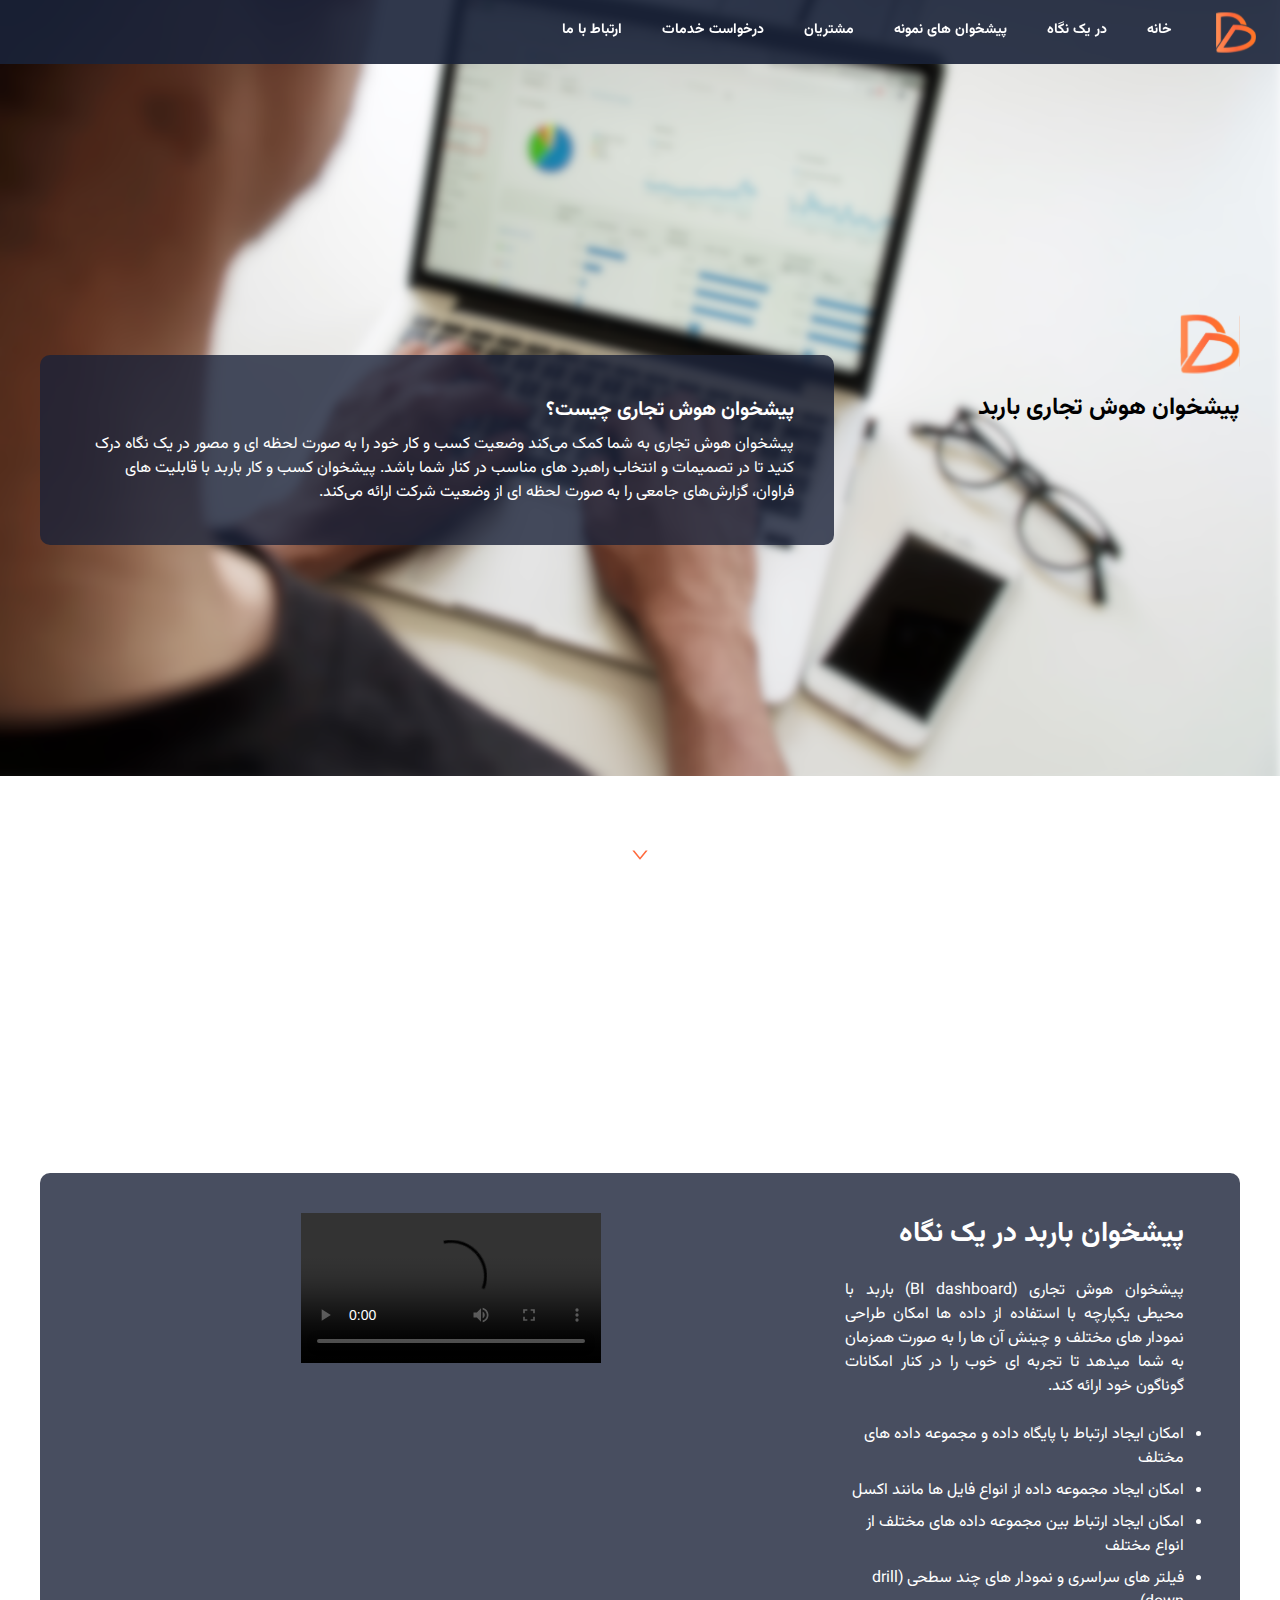
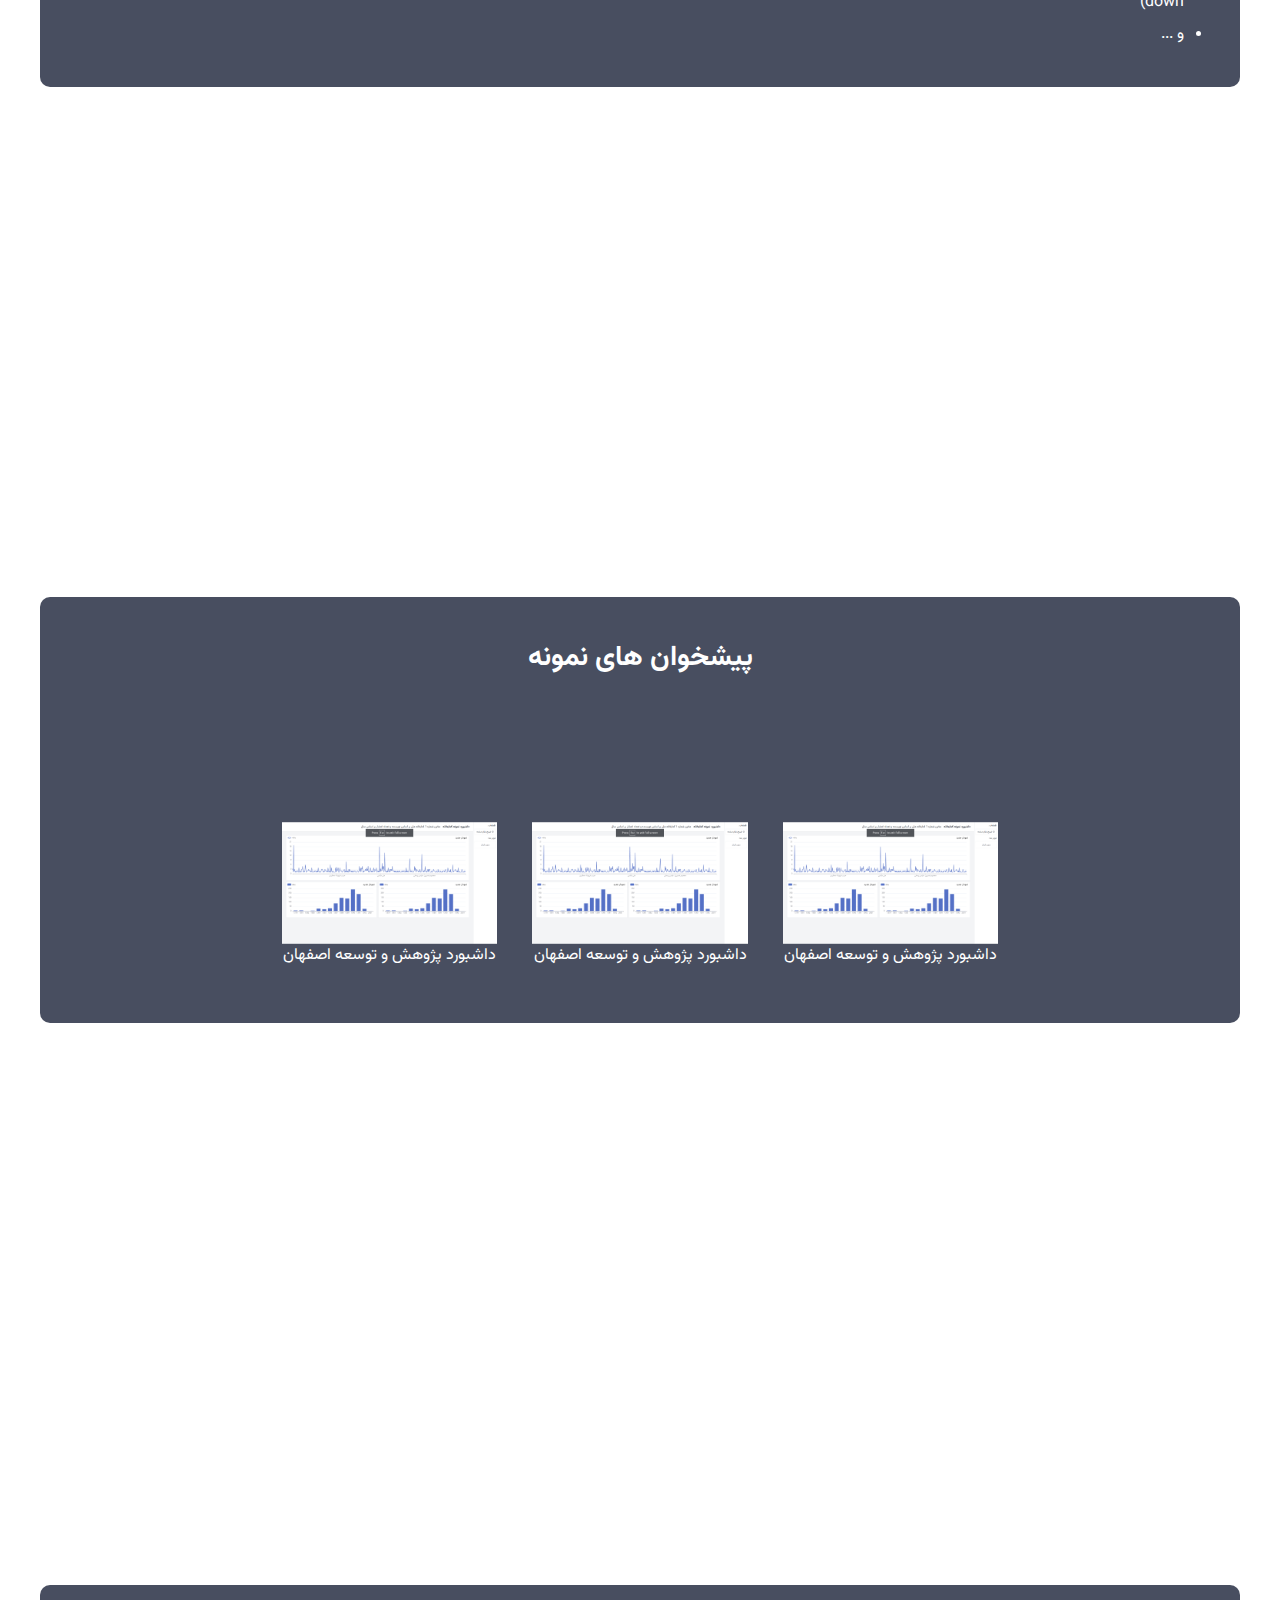
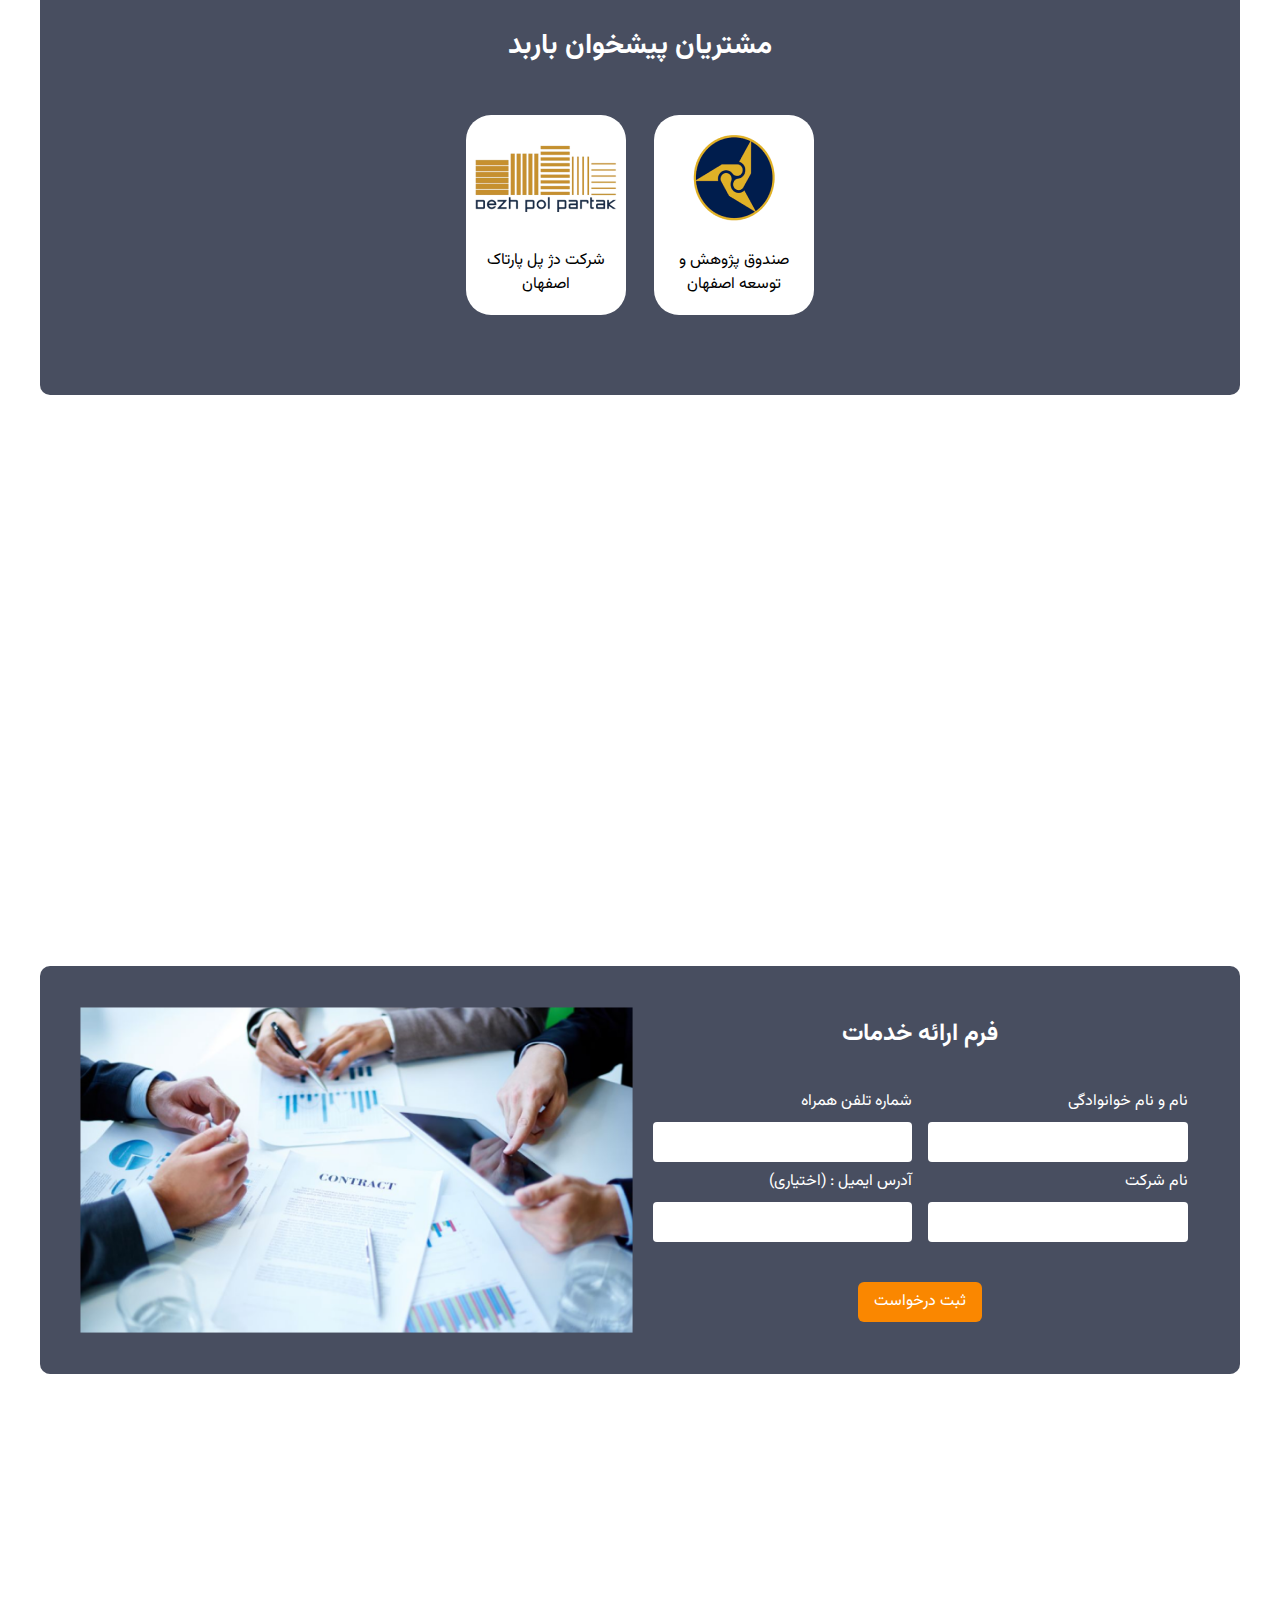
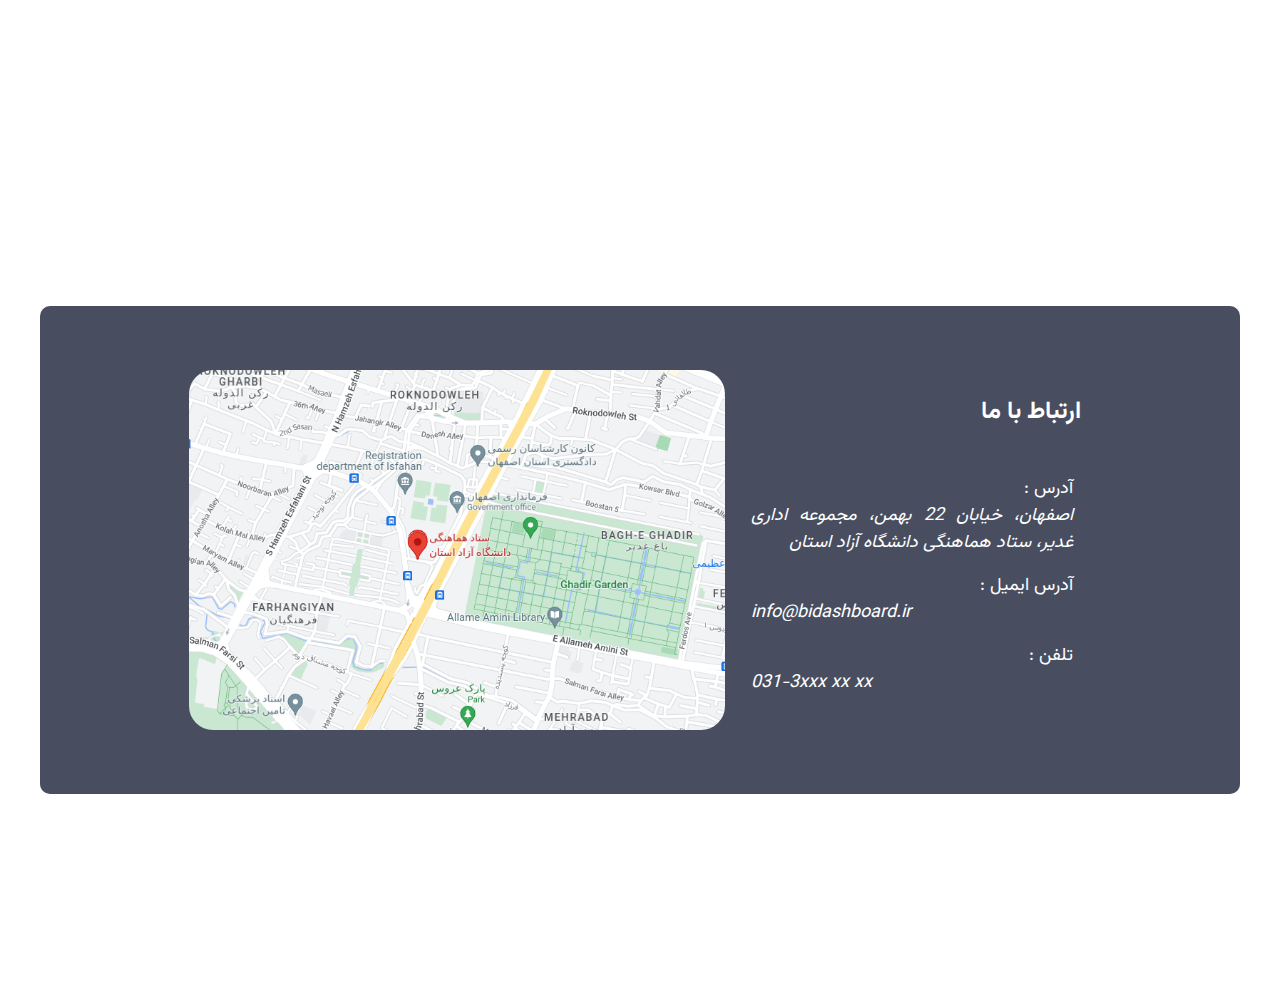
==== bi/index.html @ ac8172e6 "Add bi" ====
<!DOCTYPE html>
<html lang="en">

<head>
  <meta charset="UTF-8" />
  <meta http-equiv="X-UA-Compatible" content="IE=edge" />
  <meta name="viewport" content="width=device-width, initial-scale=1.0" />
  <link rel="stylesheet" href="./assets/css/style.css" />
  <title>پیشخوان مدیریتی باربد</title>
</head>

<body dir="rtl" class="font-vazirmatn">
  <header class="header fixed w-full z-50">
    <div class="flex items-center h-[64px] bg-opacity-90 bg-[#1A2238] px-[24px] gap-[24px]">
      <div class="w-10 h-10"><img src="./assets/images/logo.svg" alt="" srcset=""></div>
      <nav class="hidden md:block font-bold text-[14px]">
        <ul id="top-menu" class="flex">
          <li class="flex text-white h-[64px] nav-item"><a class="p-[20px]" href="#home">خانه</a></li>
          <li class="flex text-white h-[64px] nav-item"><a class="p-[20px]" href="#one">در یک نگاه</a></li>
          <li class="flex text-white h-[64px] nav-item"><a class="p-[20px]" href="#sample">پیشخوان های نمونه</a></li>
          <li class="flex text-white h-[64px] nav-item"><a class="p-[20px]" href="#customers">مشتریان</a></li>
          <li class="flex text-white h-[64px] nav-item"><a class="p-[20px]" href="#service">درخواست خدمات</a></li>
          <li class="flex text-white h-[64px] nav-item"><a class="p-[20px]" href="#contact-us">ارتباط با ما</a></li>
        </ul>
      </nav>
      <span class="block md:hidden p-2 text-white font-bold">پیشخوان هوش تجاری باربد</span>
    </div>
  </header>

  <!-- content -->
  <main class="flex flex-col gap-20">
    <!-- home -->
    <div id="home"
      class="flex flex-col md:flex-row overflow-auto h-screen relative justify-around md:justify-between items-center gap-[10px] p-4 md:p-10">
      <div class="hidden md:flex flex-col md:w-1/3  gap-4 md:h-[400px] pt-16">
        <div class="w-[60px] h-[60px]"><img class="w-full h-full" src="./assets/images/logo.svg" alt="" srcset="">
        </div>
        <h1 class="font-bold text-[24px]">پیشخوان هوش تجاری باربد</h1>
      </div>
      <div class="flex md:w-2/3 flex-col p-10 gap-2 text-white rounded-[10px] bg-opacity-80 bg-[#1A2238]">
        <h2 class="font-bold text-[20px]">
          پیشخوان هوش تجاری چیست؟
        </h2>
        <p>
          پیشخوان هوش تجاری ‌به شما کمک می‌کند وضعیت کسب و کار خود را به صورت لحظه ای و مصور در یک نگاه درک کنید تا در
          تصمیمات و انتخاب راهبرد های مناسب در کنار شما باشد. پیشخوان کسب و کار باربد با قابلیت های فراوان، گزارش‌های
          جامعی را به صورت لحظه ای از وضعیت شرکت ارائه می‌کند.
        </p>
      </div>
      <div class="hidden md:flex group items-center justify-center absolute bottom-10 right-0 left-0">
        <a href="#one" class="flex flex-col group items-center justify-center gap-2">
          <span class="text-white group-hover:text-orange-400 transition-all">پیمایش به پایین</span>
          <div><img class="group-hover:scale-125" src="./assets/images/arrowb.svg" alt="" srcset="">
          </div>
        </a>

      </div>
    </div>

    <!-- one -->
    <div id="one" class="flex overflow-auto h-screen justify-between items-center gap-[10px] p-4 md:p-10">
      <div
        class="flex flex-col-reverse md:flex-row p-4 md:p-10 gap-2 text-white w-auto rounded-[10px] bg-opacity-80 bg-[#1A2238]">
        <div class="md:w-2/6 flex px-4 flex-col gap-6">
          <h2 class="font-bold text-[20px] text-center md:text-right md:text-[28px]">
            پیشخوان باربد در یک نگاه
          </h2>
          <p class="text-justify">پیشخوان هوش تجاری (BI dashboard) باربد با محیطی یکپارچه با استفاده از داده ها امکان
            طراحی نمودار
            های مختلف و چینش آن ها
            را به صورت همزمان به شما میدهد تا تجربه ای خوب را در کنار امکانات گوناگون خود ارائه کند.</p>

          <ul class="flex flex-col gap-2 list-disc">
            <li>امکان ایجاد ارتباط با پایگاه داده و مجموعه داده های مختلف</li>
            <li>امکان ایجاد مجموعه داده از انواع فایل ها مانند اکسل</li>
            <li>امکان ایجاد ارتباط بین مجموعه داده های مختلف از انواع مختلف</li>
            <li>فیلتر های سراسری و نمودار های چند سطحی (drill down)</li>
            <li>و ...</li>
          </ul>
        </div>
        <div class="flex justify-center md:w-4/6 overflow-hidden h-full">
          <video id="edit-video" src="./assets/video/edit.webm" loop autoplay controls>
        </div>
      </div>
    </div>

    <!-- sample -->
    <div id="sample" class="flex overflow-auto h-screen justify-between items-center gap-[10px] p-4 md:p-10">
      <div
        class="flex flex-col items-center p-2 md:p-10 gap-32 text-white w-full rounded-[10px] bg-opacity-80 bg-[#1A2238]">
        <h2 class="font-bold text-[28px]">
          پیشخوان های نمونه
        </h2>
        <div class="grid grid-cols-2 md:flex md:flex-row justify-center gap-[25px] p-[10px] items-center md:w-4/6">
          <a href="#"
            class="flex flex-col md:justify-around rounded-[25px] text-white p-[5px] hover:scale-105 transition-all">
            <img src="./assets/images/report1.png" alt="">
            <p class="text-center">داشبورد پژوهش و توسعه اصفهان</p>
          </a>
          <a href="#"
            class="flex flex-col md:justify-around rounded-[25px] text-white p-[5px] hover:scale-105 transition-all">
            <img src="./assets/images/report1.png" alt="">
            <p class="text-center">داشبورد پژوهش و توسعه اصفهان</p>
          </a>
          <a href="#"
            class="flex flex-col md:justify-around rounded-[25px] text-white p-[5px] hover:scale-105 transition-all">
            <img src="./assets/images/report1.png" alt="">
            <p class="text-center">داشبورد پژوهش و توسعه اصفهان</p>
          </a>
        </div>
      </div>
    </div>

    <!-- customers -->
    <div id="customers" class="flex overflow-auto h-screen justify-between items-center gap-[10px] p-4 md:p-10">
      <div
        class="flex flex-col overflow-auto items-center p-4 md:p-10 gap-2 text-white w-full rounded-[10px] bg-opacity-80 bg-[#1A2238]">
        <h2 class="font-bold text-[28px]">
          مشتریان پیشخوان باربد
        </h2>

        <div class="flex flex-col md:flex-row justify-center gap-7 p-10 items-center overflow-hidden">
          <div class="w-[160px] h-[200px] flex flex-col justify-around bg-white rounded-[25px] text-black p-[5px]">
            <img src="./assets/images/sp.png" alt="">
            <p class="text-center">صندوق پژوهش و توسعه اصفهان</p>
          </div>
          <div class="w-[160px] h-[200px] flex flex-col justify-around bg-white rounded-[25px] text-black p-[5px]">
            <img src="./assets/images/dpp.png" alt="">
            <p class="text-center">شرکت دژ پل پارتاک اصفهان</p>
          </div>
        </div>
      </div>
    </div>

    <!-- service -->
    <div id="service" class="flex overflow-auto h-screen justify-between items-center gap-[10px] p-4 md:p-10">
      <div
        class="flex flex-col-reverse md:flex-row items-center p-2 md:p-10 gap-2 text-white w-full rounded-[10px] bg-opacity-80 bg-[#1A2238]">
        <div class="flex justify-center gap-[25px] p-3 items-center w-full md:w-4/6 overflow-hidden h-full">
          <form class="flex flex-col gap-10 w-full" action="">
            <h2 class="text-2xl text-center font-bold">فرم ارائه خدمات</h2>
            <div class="flex flex-col md:flex-row gap-4">
              <div class="flex grow flex-col gap-2">
                <label class="flex flex-col gap-2" for=""> <span>نام و نام خوانوادگی</span>
                  <input class="rounded w-full h-10 p-2 text-black focus:outline-orange-400" type="text">
                </label>
                <label class="flex flex-col gap-2" for=""> <span>نام شرکت</span>
                  <input class="rounded w-full h-10 p-2 text-black focus:outline-orange-400" type="text">
                </label>
              </div>
              <div class="flex grow flex-col gap-2">
                <label class="flex flex-col gap-2" for=""> <span>شماره تلفن همراه</span>
                  <input class="rounded w-full h-10 p-2 text-black focus:outline-orange-400" type="text">
                </label>
                <label class="flex flex-col gap-2" for=""> <span>آدرس ایمیل : (اختیاری)</span>
                  <input class="rounded w-full h-10 p-2 text-black focus:outline-orange-400" type="text">
                </label>
              </div>
            </div>
            <div class="flex items-center justify-center">
              <button class="py-2 px-4 rounded-md bg-[#FA8700]">ثبت درخواست</button>
            </div>

          </form>
        </div>
        <div class="md:w-2/3">
          <img src="./assets/images/service.png" alt="" srcset="">
        </div>

      </div>
    </div>

    <!-- contact us -->
    <div id="contact-us" class="flex overflow-auto h-screen justify-between items-center gap-[10px] p-4 md:p-10">
      <div
        class="flex flex-col md:flex-row justify-center items-center overflow-hidden p-4 md:p-16 gap-2 text-white w-full rounded-[10px] bg-opacity-80 bg-[#1A2238]">
        <div class="flex justify-center gap-[25px] p-[10px] items-center md:w-1/3 overflow-hidden h-full">
          <div class="flex flex-col gap-10 w-full" action="">
            <h2 class="text-2xl font-bold">ارتباط با ما</h2>
            <ul class="flex flex-col text-[18px]">
              <li class="p-2">
                <span>آدرس :</span>
                <address class="text-justify">اصفهان، خیابان 22 بهمن، مجموعه اداری غدیر، ستاد هماهنگی دانشگاه آزاد
                  استان
                </address>
              </li>
              <li class="p-2">
                <span>آدرس ایمیل :</span>
                <address class="text-left"><a href="mailto:info@bidashboard.ir"
                    class="hover:text-orange-400">info@bidashboard.ir</a></address>
              </li>
              <li class="p-2">
                <span>تلفن :</span>
                <address class="text-left"><a href="tel:031-3xxx xx xx" class="hover:text-orange-400">031-3xxx xx
                    xx</a></address>
              </li>
            </ul>

          </div>
        </div>
        <a href="https://goo.gl/maps/vTvGiqQ515skHJe6A" target="_blank"
          class="md:w-1/2 flex justify-center hover:scale-95 transition-all">
          <img class="rounded-3xl" src="./assets/images/map.png" alt="" srcset="">
        </a>

      </div>
    </div>
    </div>
  </main>
</body>
<script src="./assets/js/jquery.min.js"></script>
<script src="./assets/js/script.js"></script>

</html>
---- bi/assets/css/style.css ----
/*
! tailwindcss v3.2.1 | MIT License | https://tailwindcss.com
*/

/*
1. Prevent padding and border from affecting element width. (https://github.com/mozdevs/cssremedy/issues/4)
2. Allow adding a border to an element by just adding a border-width. (https://github.com/tailwindcss/tailwindcss/pull/116)
*/

*,
::before,
::after {
  box-sizing: border-box;
  /* 1 */
  border-width: 0;
  /* 2 */
  border-style: solid;
  /* 2 */
  border-color: #e5e7eb;
  /* 2 */
}

::before,
::after {
  --tw-content: '';
}

/*
1. Use a consistent sensible line-height in all browsers.
2. Prevent adjustments of font size after orientation changes in iOS.
3. Use a more readable tab size.
4. Use the user's configured `sans` font-family by default.
*/

html {
  line-height: 1.5;
  /* 1 */
  -webkit-text-size-adjust: 100%;
  /* 2 */
  -moz-tab-size: 4;
  /* 3 */
  -o-tab-size: 4;
     tab-size: 4;
  /* 3 */
  font-family: ui-sans-serif, system-ui, -apple-system, BlinkMacSystemFont, "Segoe UI", Roboto, "Helvetica Neue", Arial, "Noto Sans", sans-serif, "Apple Color Emoji", "Segoe UI Emoji", "Segoe UI Symbol", "Noto Color Emoji";
  /* 4 */
}

/*
1. Remove the margin in all browsers.
2. Inherit line-height from `html` so users can set them as a class directly on the `html` element.
*/

body {
  margin: 0;
  /* 1 */
  line-height: inherit;
  /* 2 */
}

/*
1. Add the correct height in Firefox.
2. Correct the inheritance of border color in Firefox. (https://bugzilla.mozilla.org/show_bug.cgi?id=190655)
3. Ensure horizontal rules are visible by default.
*/

hr {
  height: 0;
  /* 1 */
  color: inherit;
  /* 2 */
  border-top-width: 1px;
  /* 3 */
}

/*
Add the correct text decoration in Chrome, Edge, and Safari.
*/

abbr:where([title]) {
  -webkit-text-decoration: underline dotted;
          text-decoration: underline dotted;
}

/*
Remove the default font size and weight for headings.
*/

h1,
h2,
h3,
h4,
h5,
h6 {
  font-size: inherit;
  font-weight: inherit;
}

/*
Reset links to optimize for opt-in styling instead of opt-out.
*/

a {
  color: inherit;
  text-decoration: inherit;
}

/*
Add the correct font weight in Edge and Safari.
*/

b,
strong {
  font-weight: bolder;
}

/*
1. Use the user's configured `mono` font family by default.
2. Correct the odd `em` font sizing in all browsers.
*/

code,
kbd,
samp,
pre {
  font-family: ui-monospace, SFMono-Regular, Menlo, Monaco, Consolas, "Liberation Mono", "Courier New", monospace;
  /* 1 */
  font-size: 1em;
  /* 2 */
}

/*
Add the correct font size in all browsers.
*/

small {
  font-size: 80%;
}

/*
Prevent `sub` and `sup` elements from affecting the line height in all browsers.
*/

sub,
sup {
  font-size: 75%;
  line-height: 0;
  position: relative;
  vertical-align: baseline;
}

sub {
  bottom: -0.25em;
}

sup {
  top: -0.5em;
}

/*
1. Remove text indentation from table contents in Chrome and Safari. (https://bugs.chromium.org/p/chromium/issues/detail?id=999088, https://bugs.webkit.org/show_bug.cgi?id=201297)
2. Correct table border color inheritance in all Chrome and Safari. (https://bugs.chromium.org/p/chromium/issues/detail?id=935729, https://bugs.webkit.org/show_bug.cgi?id=195016)
3. Remove gaps between table borders by default.
*/

table {
  text-indent: 0;
  /* 1 */
  border-color: inherit;
  /* 2 */
  border-collapse: collapse;
  /* 3 */
}

/*
1. Change the font styles in all browsers.
2. Remove the margin in Firefox and Safari.
3. Remove default padding in all browsers.
*/

button,
input,
optgroup,
select,
textarea {
  font-family: inherit;
  /* 1 */
  font-size: 100%;
  /* 1 */
  font-weight: inherit;
  /* 1 */
  line-height: inherit;
  /* 1 */
  color: inherit;
  /* 1 */
  margin: 0;
  /* 2 */
  padding: 0;
  /* 3 */
}

/*
Remove the inheritance of text transform in Edge and Firefox.
*/

button,
select {
  text-transform: none;
}

/*
1. Correct the inability to style clickable types in iOS and Safari.
2. Remove default button styles.
*/

button,
[type='button'],
[type='reset'],
[type='submit'] {
  -webkit-appearance: button;
  /* 1 */
  background-color: transparent;
  /* 2 */
  background-image: none;
  /* 2 */
}

/*
Use the modern Firefox focus style for all focusable elements.
*/

:-moz-focusring {
  outline: auto;
}

/*
Remove the additional `:invalid` styles in Firefox. (https://github.com/mozilla/gecko-dev/blob/2f9eacd9d3d995c937b4251a5557d95d494c9be1/layout/style/res/forms.css#L728-L737)
*/

:-moz-ui-invalid {
  box-shadow: none;
}

/*
Add the correct vertical alignment in Chrome and Firefox.
*/

progress {
  vertical-align: baseline;
}

/*
Correct the cursor style of increment and decrement buttons in Safari.
*/

::-webkit-inner-spin-button,
::-webkit-outer-spin-button {
  height: auto;
}

/*
1. Correct the odd appearance in Chrome and Safari.
2. Correct the outline style in Safari.
*/

[type='search'] {
  -webkit-appearance: textfield;
  /* 1 */
  outline-offset: -2px;
  /* 2 */
}

/*
Remove the inner padding in Chrome and Safari on macOS.
*/

::-webkit-search-decoration {
  -webkit-appearance: none;
}

/*
1. Correct the inability to style clickable types in iOS and Safari.
2. Change font properties to `inherit` in Safari.
*/

::-webkit-file-upload-button {
  -webkit-appearance: button;
  /* 1 */
  font: inherit;
  /* 2 */
}

/*
Add the correct display in Chrome and Safari.
*/

summary {
  display: list-item;
}

/*
Removes the default spacing and border for appropriate elements.
*/

blockquote,
dl,
dd,
h1,
h2,
h3,
h4,
h5,
h6,
hr,
figure,
p,
pre {
  margin: 0;
}

fieldset {
  margin: 0;
  padding: 0;
}

legend {
  padding: 0;
}

ol,
ul,
menu {
  list-style: none;
  margin: 0;
  padding: 0;
}

/*
Prevent resizing textareas horizontally by default.
*/

textarea {
  resize: vertical;
}

/*
1. Reset the default placeholder opacity in Firefox. (https://github.com/tailwindlabs/tailwindcss/issues/3300)
2. Set the default placeholder color to the user's configured gray 400 color.
*/

input::-moz-placeholder, textarea::-moz-placeholder {
  opacity: 1;
  /* 1 */
  color: #9ca3af;
  /* 2 */
}

input::placeholder,
textarea::placeholder {
  opacity: 1;
  /* 1 */
  color: #9ca3af;
  /* 2 */
}

/*
Set the default cursor for buttons.
*/

button,
[role="button"] {
  cursor: pointer;
}

/*
Make sure disabled buttons don't get the pointer cursor.
*/

:disabled {
  cursor: default;
}

/*
1. Make replaced elements `display: block` by default. (https://github.com/mozdevs/cssremedy/issues/14)
2. Add `vertical-align: middle` to align replaced elements more sensibly by default. (https://github.com/jensimmons/cssremedy/issues/14#issuecomment-634934210)
   This can trigger a poorly considered lint error in some tools but is included by design.
*/

img,
svg,
video,
canvas,
audio,
iframe,
embed,
object {
  display: block;
  /* 1 */
  vertical-align: middle;
  /* 2 */
}

/*
Constrain images and videos to the parent width and preserve their intrinsic aspect ratio. (https://github.com/mozdevs/cssremedy/issues/14)
*/

img,
video {
  max-width: 100%;
  height: auto;
}

/* Make elements with the HTML hidden attribute stay hidden by default */

[hidden] {
  display: none;
}

*, ::before, ::after {
  --tw-border-spacing-x: 0;
  --tw-border-spacing-y: 0;
  --tw-translate-x: 0;
  --tw-translate-y: 0;
  --tw-rotate: 0;
  --tw-skew-x: 0;
  --tw-skew-y: 0;
  --tw-scale-x: 1;
  --tw-scale-y: 1;
  --tw-pan-x:  ;
  --tw-pan-y:  ;
  --tw-pinch-zoom:  ;
  --tw-scroll-snap-strictness: proximity;
  --tw-ordinal:  ;
  --tw-slashed-zero:  ;
  --tw-numeric-figure:  ;
  --tw-numeric-spacing:  ;
  --tw-numeric-fraction:  ;
  --tw-ring-inset:  ;
  --tw-ring-offset-width: 0px;
  --tw-ring-offset-color: #fff;
  --tw-ring-color: rgb(59 130 246 / 0.5);
  --tw-ring-offset-shadow: 0 0 #0000;
  --tw-ring-shadow: 0 0 #0000;
  --tw-shadow: 0 0 #0000;
  --tw-shadow-colored: 0 0 #0000;
  --tw-blur:  ;
  --tw-brightness:  ;
  --tw-contrast:  ;
  --tw-grayscale:  ;
  --tw-hue-rotate:  ;
  --tw-invert:  ;
  --tw-saturate:  ;
  --tw-sepia:  ;
  --tw-drop-shadow:  ;
  --tw-backdrop-blur:  ;
  --tw-backdrop-brightness:  ;
  --tw-backdrop-contrast:  ;
  --tw-backdrop-grayscale:  ;
  --tw-backdrop-hue-rotate:  ;
  --tw-backdrop-invert:  ;
  --tw-backdrop-opacity:  ;
  --tw-backdrop-saturate:  ;
  --tw-backdrop-sepia:  ;
}

::-webkit-backdrop {
  --tw-border-spacing-x: 0;
  --tw-border-spacing-y: 0;
  --tw-translate-x: 0;
  --tw-translate-y: 0;
  --tw-rotate: 0;
  --tw-skew-x: 0;
  --tw-skew-y: 0;
  --tw-scale-x: 1;
  --tw-scale-y: 1;
  --tw-pan-x:  ;
  --tw-pan-y:  ;
  --tw-pinch-zoom:  ;
  --tw-scroll-snap-strictness: proximity;
  --tw-ordinal:  ;
  --tw-slashed-zero:  ;
  --tw-numeric-figure:  ;
  --tw-numeric-spacing:  ;
  --tw-numeric-fraction:  ;
  --tw-ring-inset:  ;
  --tw-ring-offset-width: 0px;
  --tw-ring-offset-color: #fff;
  --tw-ring-color: rgb(59 130 246 / 0.5);
  --tw-ring-offset-shadow: 0 0 #0000;
  --tw-ring-shadow: 0 0 #0000;
  --tw-shadow: 0 0 #0000;
  --tw-shadow-colored: 0 0 #0000;
  --tw-blur:  ;
  --tw-brightness:  ;
  --tw-contrast:  ;
  --tw-grayscale:  ;
  --tw-hue-rotate:  ;
  --tw-invert:  ;
  --tw-saturate:  ;
  --tw-sepia:  ;
  --tw-drop-shadow:  ;
  --tw-backdrop-blur:  ;
  --tw-backdrop-brightness:  ;
  --tw-backdrop-contrast:  ;
  --tw-backdrop-grayscale:  ;
  --tw-backdrop-hue-rotate:  ;
  --tw-backdrop-invert:  ;
  --tw-backdrop-opacity:  ;
  --tw-backdrop-saturate:  ;
  --tw-backdrop-sepia:  ;
}

::backdrop {
  --tw-border-spacing-x: 0;
  --tw-border-spacing-y: 0;
  --tw-translate-x: 0;
  --tw-translate-y: 0;
  --tw-rotate: 0;
  --tw-skew-x: 0;
  --tw-skew-y: 0;
  --tw-scale-x: 1;
  --tw-scale-y: 1;
  --tw-pan-x:  ;
  --tw-pan-y:  ;
  --tw-pinch-zoom:  ;
  --tw-scroll-snap-strictness: proximity;
  --tw-ordinal:  ;
  --tw-slashed-zero:  ;
  --tw-numeric-figure:  ;
  --tw-numeric-spacing:  ;
  --tw-numeric-fraction:  ;
  --tw-ring-inset:  ;
  --tw-ring-offset-width: 0px;
  --tw-ring-offset-color: #fff;
  --tw-ring-color: rgb(59 130 246 / 0.5);
  --tw-ring-offset-shadow: 0 0 #0000;
  --tw-ring-shadow: 0 0 #0000;
  --tw-shadow: 0 0 #0000;
  --tw-shadow-colored: 0 0 #0000;
  --tw-blur:  ;
  --tw-brightness:  ;
  --tw-contrast:  ;
  --tw-grayscale:  ;
  --tw-hue-rotate:  ;
  --tw-invert:  ;
  --tw-saturate:  ;
  --tw-sepia:  ;
  --tw-drop-shadow:  ;
  --tw-backdrop-blur:  ;
  --tw-backdrop-brightness:  ;
  --tw-backdrop-contrast:  ;
  --tw-backdrop-grayscale:  ;
  --tw-backdrop-hue-rotate:  ;
  --tw-backdrop-invert:  ;
  --tw-backdrop-opacity:  ;
  --tw-backdrop-saturate:  ;
  --tw-backdrop-sepia:  ;
}

.container {
  width: 100%;
}

@media (min-width: 640px) {
  .container {
    max-width: 640px;
  }
}

@media (min-width: 768px) {
  .container {
    max-width: 768px;
  }
}

@media (min-width: 1024px) {
  .container {
    max-width: 1024px;
  }
}

@media (min-width: 1280px) {
  .container {
    max-width: 1280px;
  }
}

@media (min-width: 1536px) {
  .container {
    max-width: 1536px;
  }
}

.visible {
  visibility: visible;
}

.static {
  position: static;
}

.fixed {
  position: fixed;
}

.absolute {
  position: absolute;
}

.relative {
  position: relative;
}

.bottom-10 {
  bottom: 2.5rem;
}

.right-0 {
  right: 0px;
}

.left-0 {
  left: 0px;
}

.z-50 {
  z-index: 50;
}

.block {
  display: block;
}

.inline-block {
  display: inline-block;
}

.inline {
  display: inline;
}

.flex {
  display: flex;
}

.table {
  display: table;
}

.grid {
  display: grid;
}

.contents {
  display: contents;
}

.hidden {
  display: none;
}

.h-\[64px\] {
  height: 64px;
}

.h-10 {
  height: 2.5rem;
}

.h-screen {
  height: 100vh;
}

.h-\[60px\] {
  height: 60px;
}

.h-full {
  height: 100%;
}

.h-\[200px\] {
  height: 200px;
}

.w-full {
  width: 100%;
}

.w-10 {
  width: 2.5rem;
}

.w-\[60px\] {
  width: 60px;
}

.w-auto {
  width: auto;
}

.w-\[160px\] {
  width: 160px;
}

.grow {
  flex-grow: 1;
}

.resize {
  resize: both;
}

.list-disc {
  list-style-type: disc;
}

.grid-cols-2 {
  grid-template-columns: repeat(2, minmax(0, 1fr));
}

.flex-col {
  flex-direction: column;
}

.flex-col-reverse {
  flex-direction: column-reverse;
}

.items-center {
  align-items: center;
}

.justify-center {
  justify-content: center;
}

.justify-between {
  justify-content: space-between;
}

.justify-around {
  justify-content: space-around;
}

.gap-\[24px\] {
  gap: 24px;
}

.gap-20 {
  gap: 5rem;
}

.gap-\[10px\] {
  gap: 10px;
}

.gap-4 {
  gap: 1rem;
}

.gap-2 {
  gap: 0.5rem;
}

.gap-6 {
  gap: 1.5rem;
}

.gap-32 {
  gap: 8rem;
}

.gap-\[25px\] {
  gap: 25px;
}

.gap-7 {
  gap: 1.75rem;
}

.gap-10 {
  gap: 2.5rem;
}

.overflow-auto {
  overflow: auto;
}

.overflow-hidden {
  overflow: hidden;
}

.rounded-\[10px\] {
  border-radius: 10px;
}

.rounded-\[25px\] {
  border-radius: 25px;
}

.rounded {
  border-radius: 0.25rem;
}

.rounded-md {
  border-radius: 0.375rem;
}

.rounded-3xl {
  border-radius: 1.5rem;
}

.border {
  border-width: 1px;
}

.bg-\[\#1A2238\] {
  --tw-bg-opacity: 1;
  background-color: rgb(26 34 56 / var(--tw-bg-opacity));
}

.bg-white {
  --tw-bg-opacity: 1;
  background-color: rgb(255 255 255 / var(--tw-bg-opacity));
}

.bg-\[\#FA8700\] {
  --tw-bg-opacity: 1;
  background-color: rgb(250 135 0 / var(--tw-bg-opacity));
}

.bg-opacity-90 {
  --tw-bg-opacity: 0.9;
}

.bg-opacity-80 {
  --tw-bg-opacity: 0.8;
}

.p-\[20px\] {
  padding: 20px;
}

.p-2 {
  padding: 0.5rem;
}

.p-4 {
  padding: 1rem;
}

.p-10 {
  padding: 2.5rem;
}

.p-\[10px\] {
  padding: 10px;
}

.p-\[5px\] {
  padding: 5px;
}

.p-3 {
  padding: 0.75rem;
}

.px-\[24px\] {
  padding-left: 24px;
  padding-right: 24px;
}

.px-4 {
  padding-left: 1rem;
  padding-right: 1rem;
}

.py-2 {
  padding-top: 0.5rem;
  padding-bottom: 0.5rem;
}

.pt-16 {
  padding-top: 4rem;
}

.text-left {
  text-align: left;
}

.text-center {
  text-align: center;
}

.text-justify {
  text-align: justify;
}

.text-\[14px\] {
  font-size: 14px;
}

.text-\[24px\] {
  font-size: 24px;
}

.text-\[20px\] {
  font-size: 20px;
}

.text-\[28px\] {
  font-size: 28px;
}

.text-2xl {
  font-size: 1.5rem;
  line-height: 2rem;
}

.text-\[18px\] {
  font-size: 18px;
}

.font-bold {
  font-weight: 700;
}

.text-white {
  --tw-text-opacity: 1;
  color: rgb(255 255 255 / var(--tw-text-opacity));
}

.text-black {
  --tw-text-opacity: 1;
  color: rgb(0 0 0 / var(--tw-text-opacity));
}

.blur {
  --tw-blur: blur(8px);
  filter: var(--tw-blur) var(--tw-brightness) var(--tw-contrast) var(--tw-grayscale) var(--tw-hue-rotate) var(--tw-invert) var(--tw-saturate) var(--tw-sepia) var(--tw-drop-shadow);
}

.filter {
  filter: var(--tw-blur) var(--tw-brightness) var(--tw-contrast) var(--tw-grayscale) var(--tw-hue-rotate) var(--tw-invert) var(--tw-saturate) var(--tw-sepia) var(--tw-drop-shadow);
}

.transition-all {
  transition-property: all;
  transition-timing-function: cubic-bezier(0.4, 0, 0.2, 1);
  transition-duration: 150ms;
}

@font-face {
  font-family: vazirmatn;

  src: url(./../fonts/vazirmatn/Vazirmatn[wght].woff2);
}

/* my styles */

* {
  font-family: "vazirmatn", "Courier New", Courier, monospace;
  scroll-behavior: smooth;
}

.active {
  background-image: linear-gradient(
    rgba(255, 106, 61, 1),
    rgba(255, 106, 61, 0.74),
    rgba(255, 106, 61, 0.2)
  );
}

.nav-item:hover {
  background-image: linear-gradient(
    rgb(255, 223, 61),
    rgba(255, 223, 61, 0.74),
    rgba(255, 223, 61, 0.2)
  );
}

.active:hover {
  background-image: linear-gradient(
    rgba(255, 106, 61, 1),
    rgba(255, 106, 61, 0.74),
    rgba(255, 106, 61, 0.2)
  );
}

body {
  background-image: url(../images/bg.png);
  background-repeat: no-repeat;
  background-size: cover;
  background-position: center center;
  background-attachment: fixed;
}

@media screen and (min-width: 1200px) {
  body {
    background-size: cover;
    background-position: 0 -150px;
  }
}

.hover\:scale-105:hover {
  --tw-scale-x: 1.05;
  --tw-scale-y: 1.05;
  transform: translate(var(--tw-translate-x), var(--tw-translate-y)) rotate(var(--tw-rotate)) skewX(var(--tw-skew-x)) skewY(var(--tw-skew-y)) scaleX(var(--tw-scale-x)) scaleY(var(--tw-scale-y));
}

.hover\:scale-95:hover {
  --tw-scale-x: .95;
  --tw-scale-y: .95;
  transform: translate(var(--tw-translate-x), var(--tw-translate-y)) rotate(var(--tw-rotate)) skewX(var(--tw-skew-x)) skewY(var(--tw-skew-y)) scaleX(var(--tw-scale-x)) scaleY(var(--tw-scale-y));
}

.hover\:text-orange-400:hover {
  --tw-text-opacity: 1;
  color: rgb(251 146 60 / var(--tw-text-opacity));
}

.focus\:outline-orange-400:focus {
  outline-color: #fb923c;
}

.group:hover .group-hover\:scale-125 {
  --tw-scale-x: 1.25;
  --tw-scale-y: 1.25;
  transform: translate(var(--tw-translate-x), var(--tw-translate-y)) rotate(var(--tw-rotate)) skewX(var(--tw-skew-x)) skewY(var(--tw-skew-y)) scaleX(var(--tw-scale-x)) scaleY(var(--tw-scale-y));
}

.group:hover .group-hover\:text-orange-400 {
  --tw-text-opacity: 1;
  color: rgb(251 146 60 / var(--tw-text-opacity));
}

@media (min-width: 768px) {
  .md\:block {
    display: block;
  }

  .md\:flex {
    display: flex;
  }

  .md\:hidden {
    display: none;
  }

  .md\:h-\[400px\] {
    height: 400px;
  }

  .md\:w-1\/3 {
    width: 33.333333%;
  }

  .md\:w-2\/3 {
    width: 66.666667%;
  }

  .md\:w-2\/6 {
    width: 33.333333%;
  }

  .md\:w-4\/6 {
    width: 66.666667%;
  }

  .md\:w-1\/2 {
    width: 50%;
  }

  .md\:flex-row {
    flex-direction: row;
  }

  .md\:justify-between {
    justify-content: space-between;
  }

  .md\:justify-around {
    justify-content: space-around;
  }

  .md\:p-10 {
    padding: 2.5rem;
  }

  .md\:p-16 {
    padding: 4rem;
  }

  .md\:text-right {
    text-align: right;
  }

  .md\:text-\[28px\] {
    font-size: 28px;
  }
}
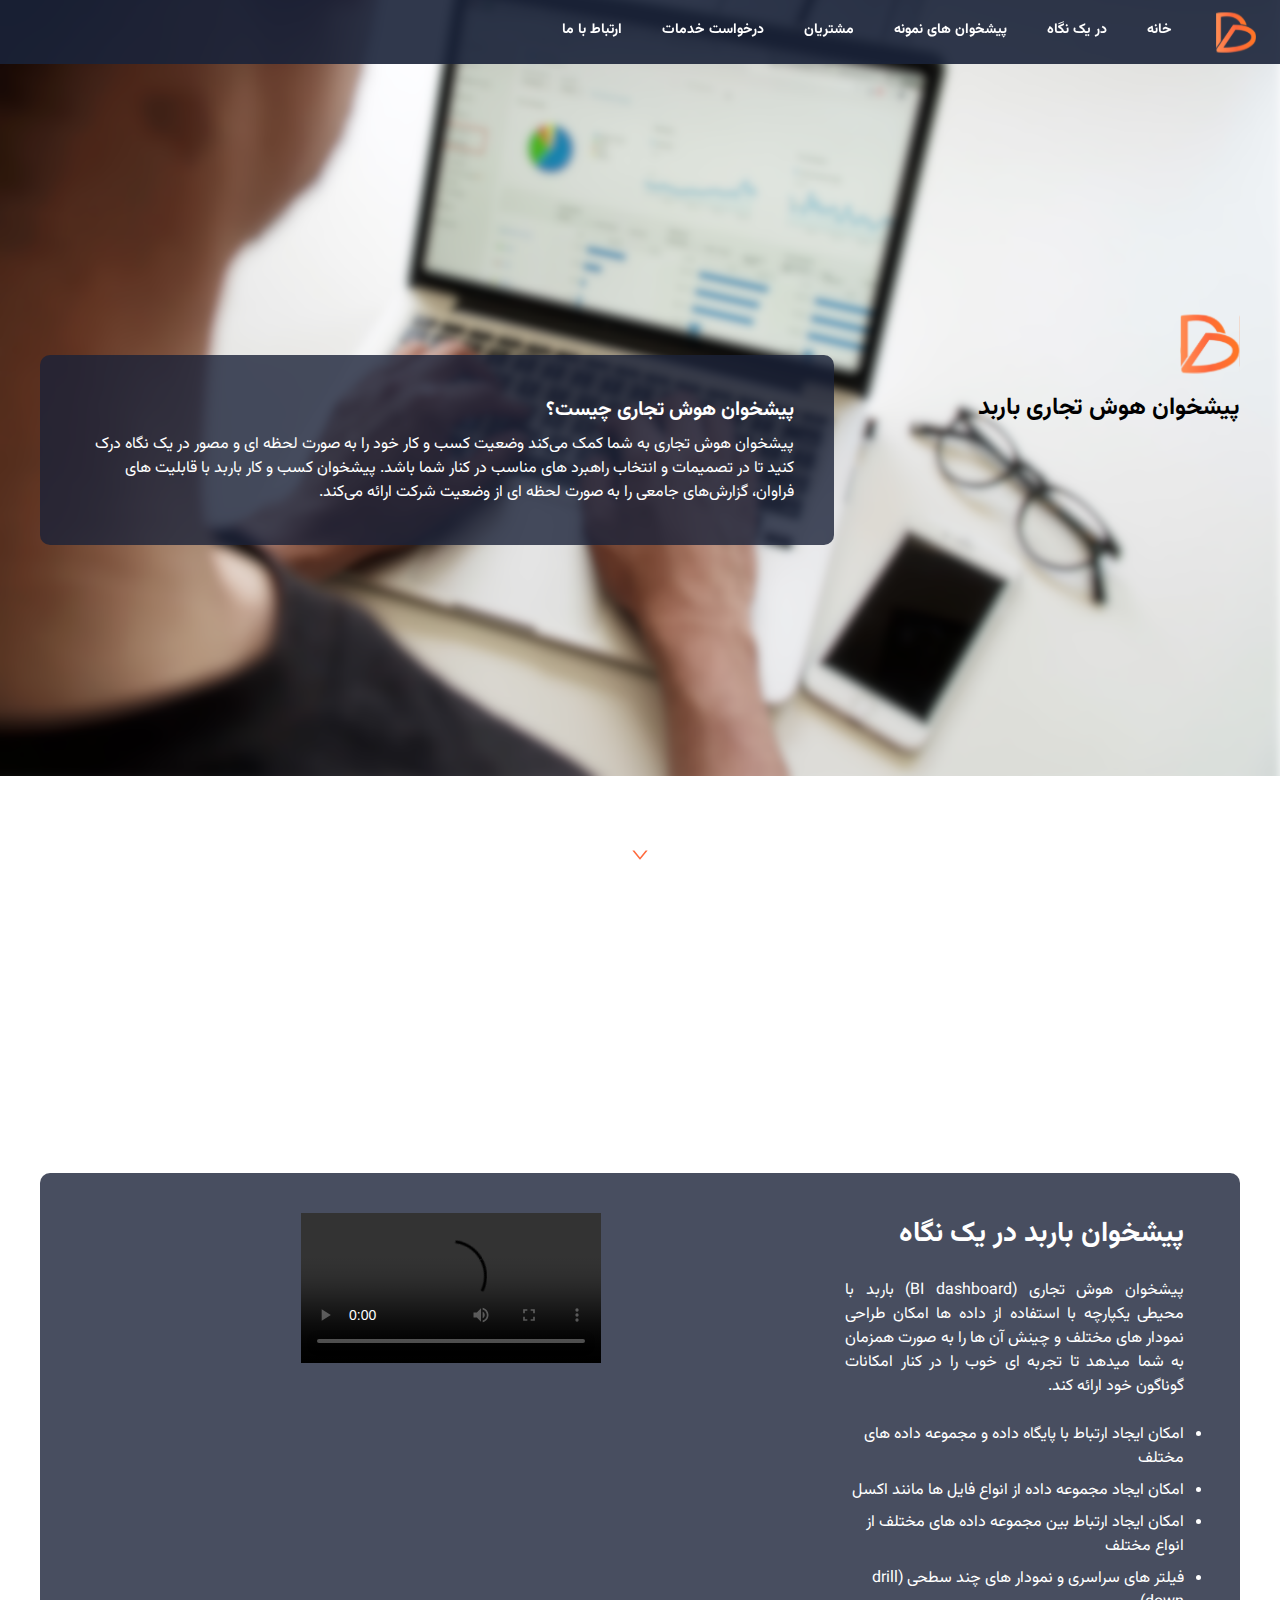
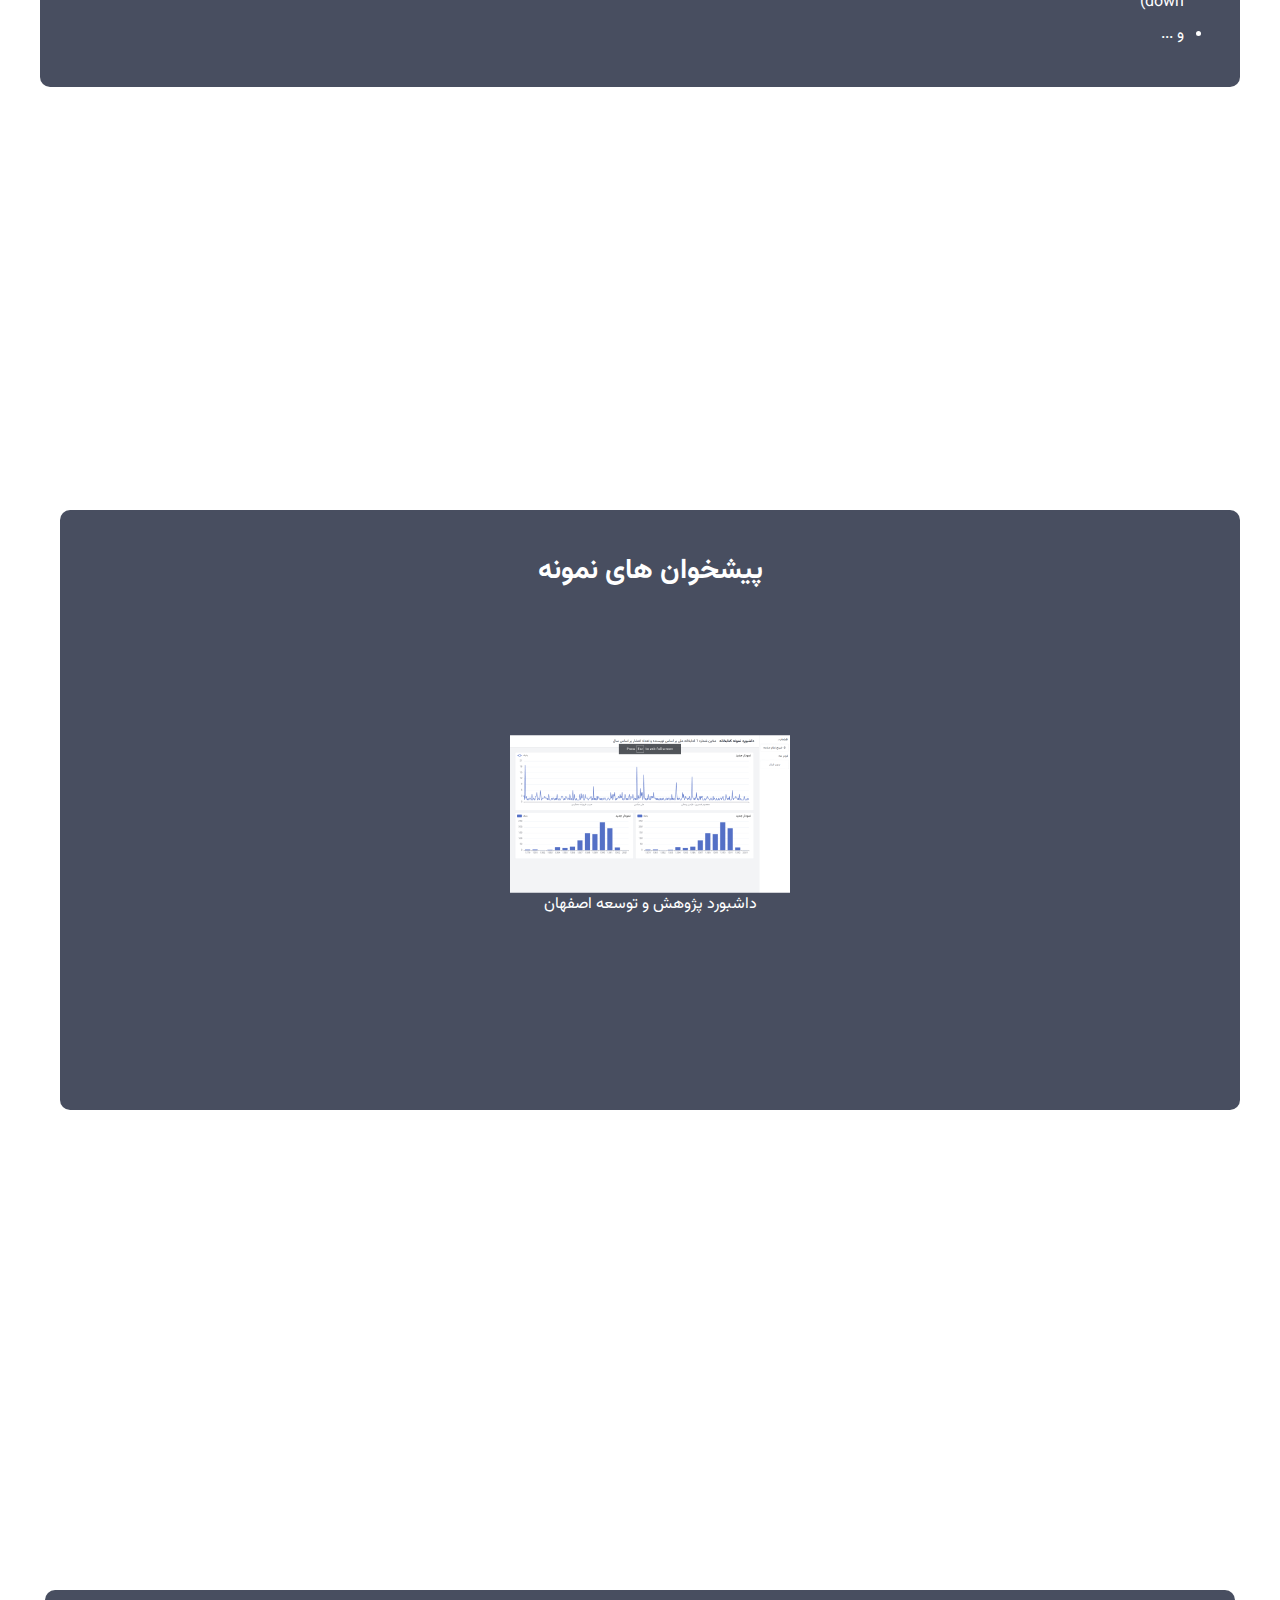
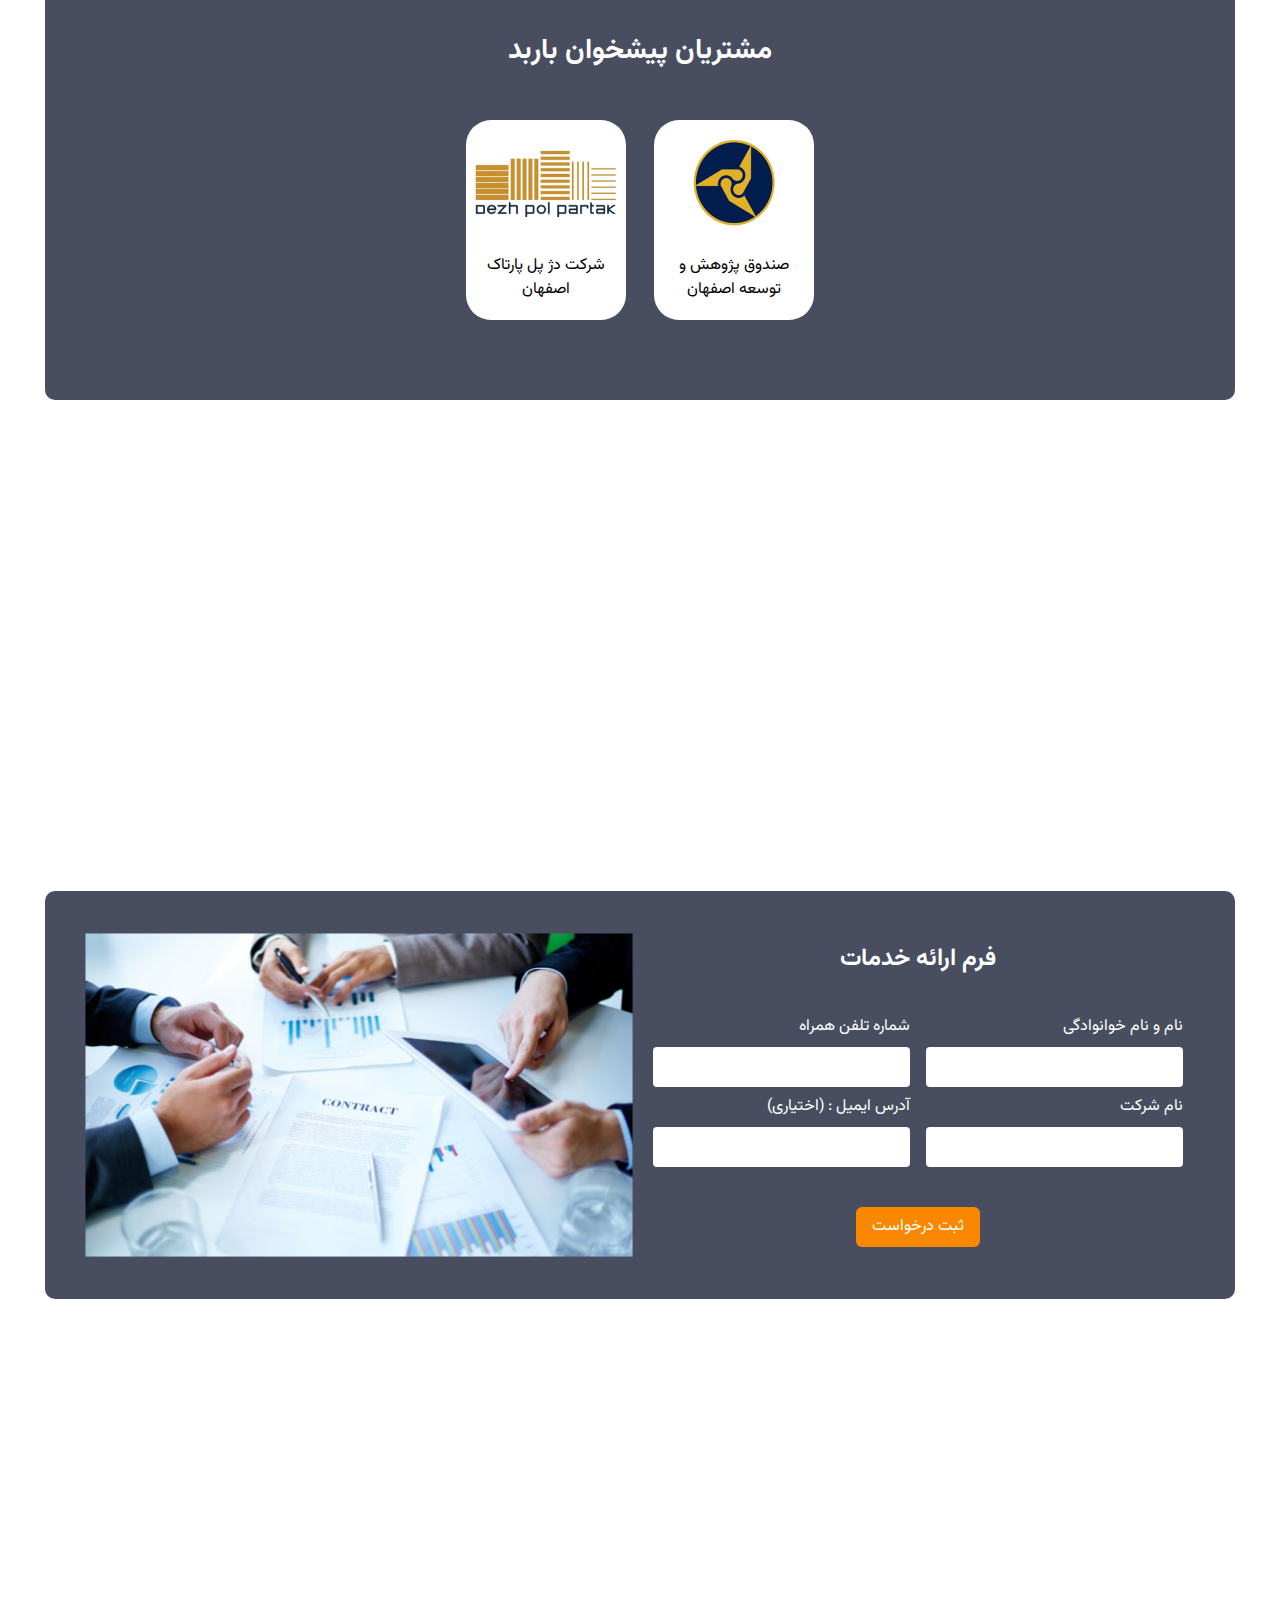
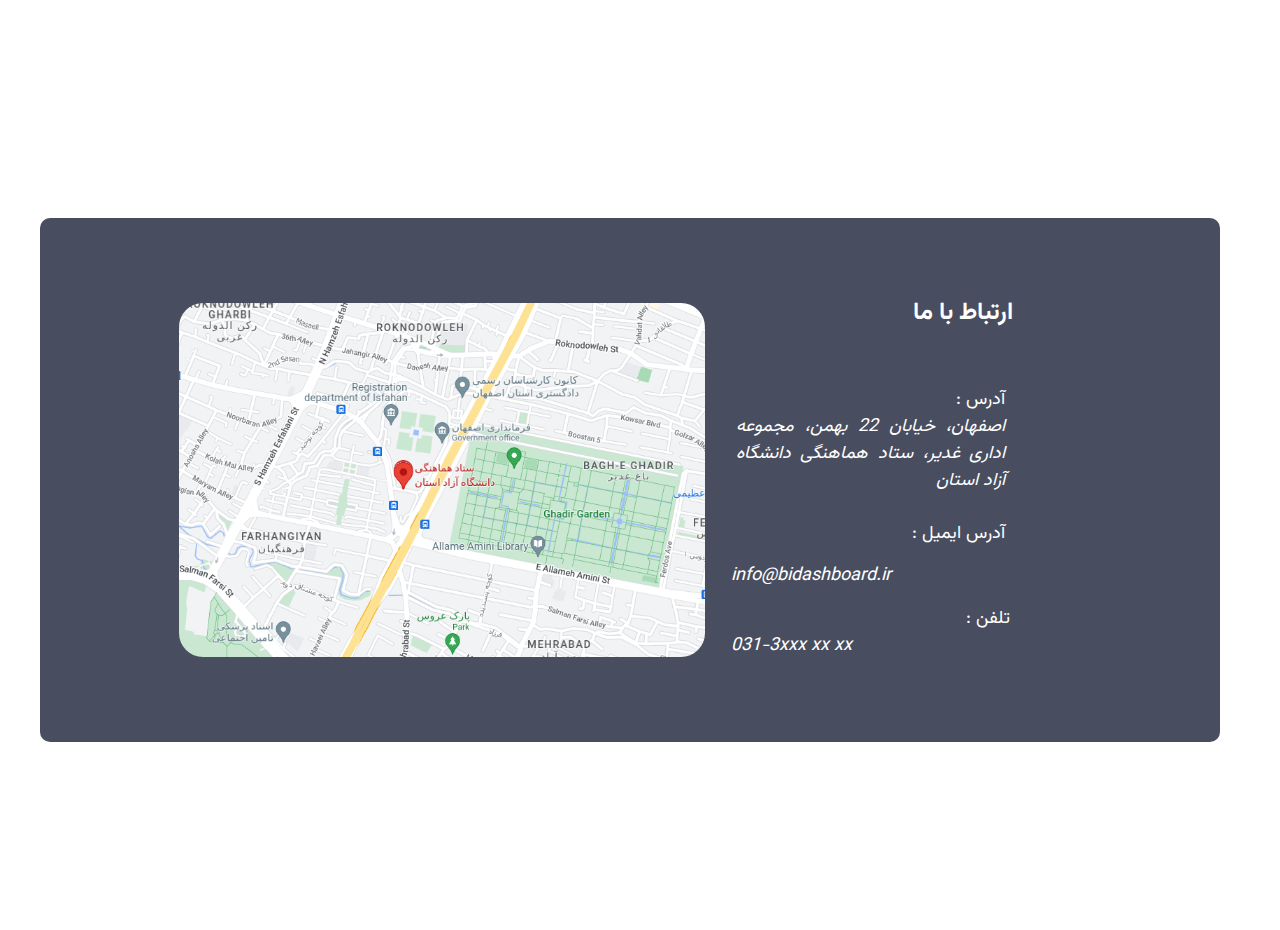
==== commit 4f3375a9: "Add sample to bi" ====
--- a/bi/index.html
+++ b/bi/index.html
@@ -92,6 +92,11 @@
           پیشخوان های نمونه
         </h2>
         <div class="grid grid-cols-2 md:flex md:flex-row justify-center gap-[25px] p-[10px] items-center md:w-4/6">
+          <a href="http://app.bidashboard.ir/dashboard/638c7ecc1d4b8"
+            class="flex flex-col md:justify-around rounded-[25px] text-white p-[5px] hover:scale-105 transition-all">
+            <img src="./assets/images/report1.png" alt="">
+            <p class="text-center">داشبورد پژوهش و توسعه اصفهان</p>
+            <!-- </a>
           <a href="#"
             class="flex flex-col md:justify-around rounded-[25px] text-white p-[5px] hover:scale-105 transition-all">
             <img src="./assets/images/report1.png" alt="">
@@ -101,12 +106,7 @@
             class="flex flex-col md:justify-around rounded-[25px] text-white p-[5px] hover:scale-105 transition-all">
             <img src="./assets/images/report1.png" alt="">
             <p class="text-center">داشبورد پژوهش و توسعه اصفهان</p>
-          </a>
-          <a href="#"
-            class="flex flex-col md:justify-around rounded-[25px] text-white p-[5px] hover:scale-105 transition-all">
-            <img src="./assets/images/report1.png" alt="">
-            <p class="text-center">داشبورد پژوهش و توسعه اصفهان</p>
-          </a>
+          </a> -->
         </div>
       </div>
     </div>
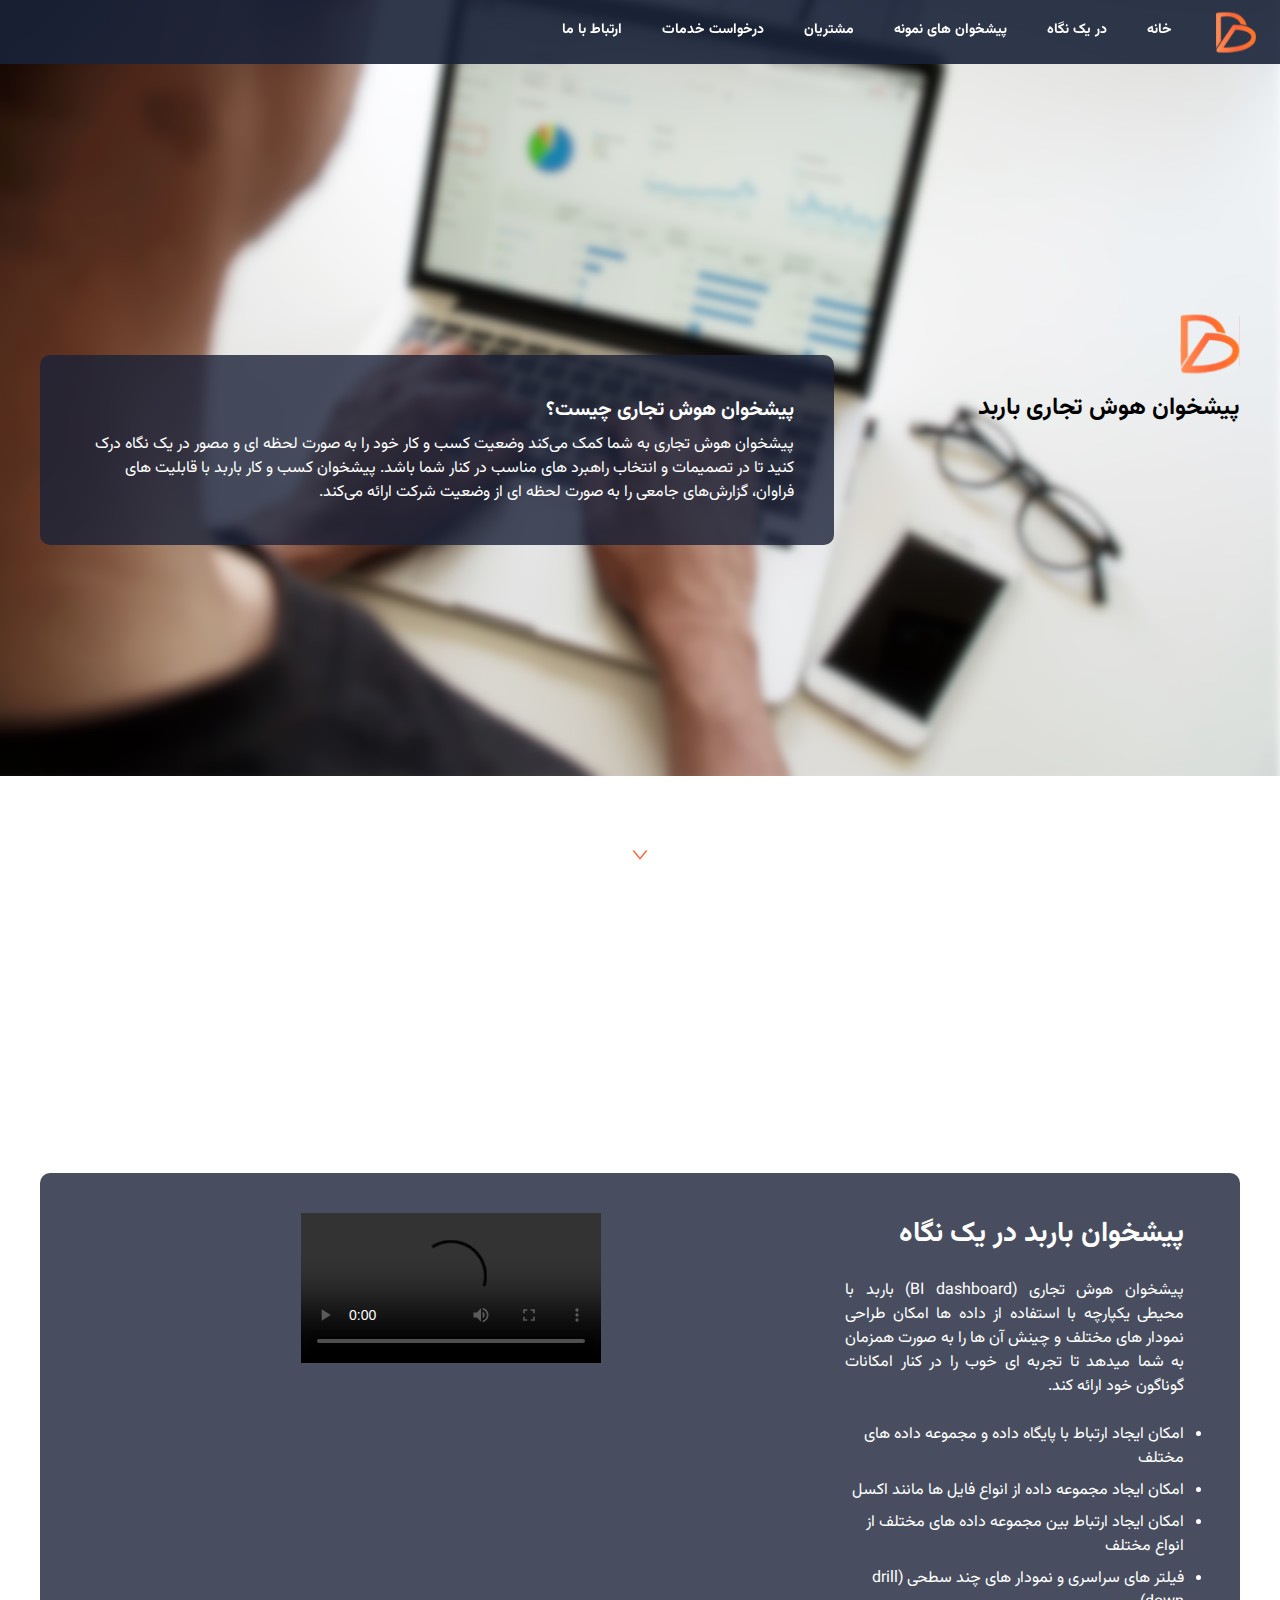
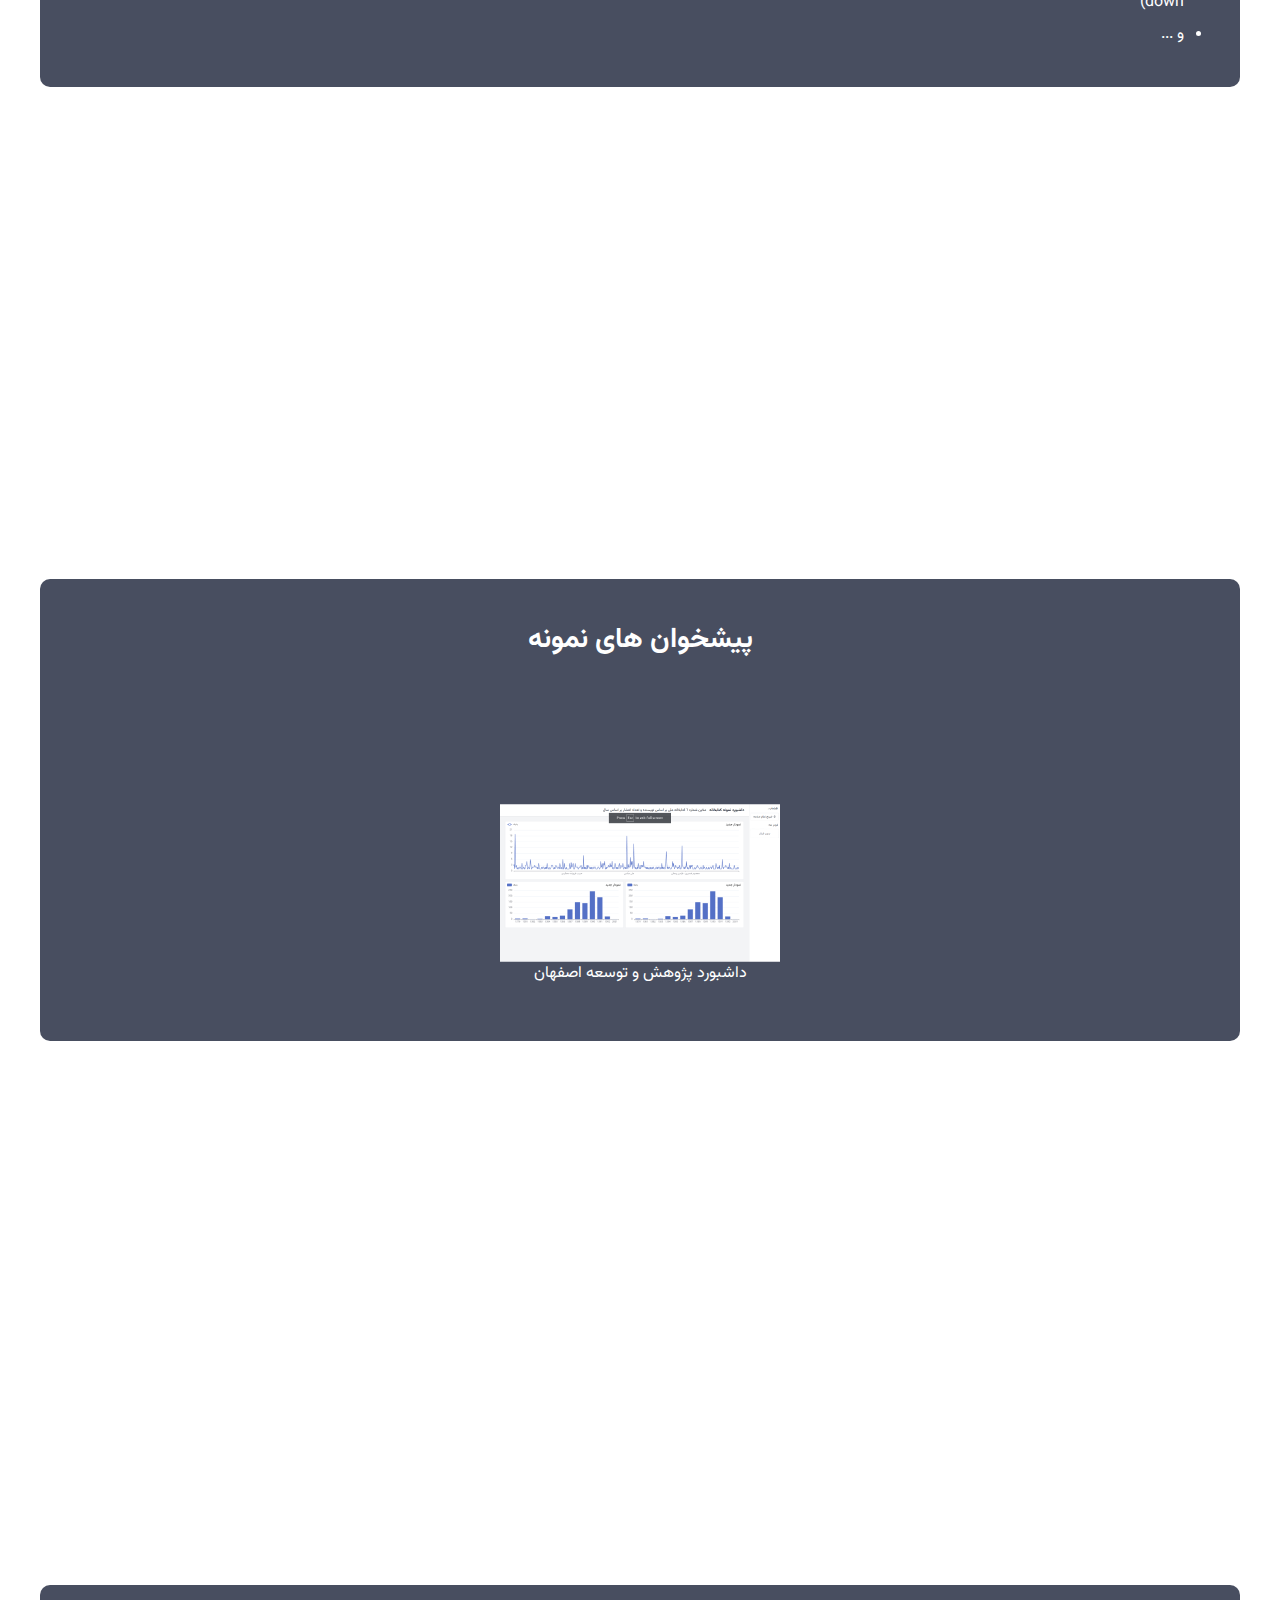
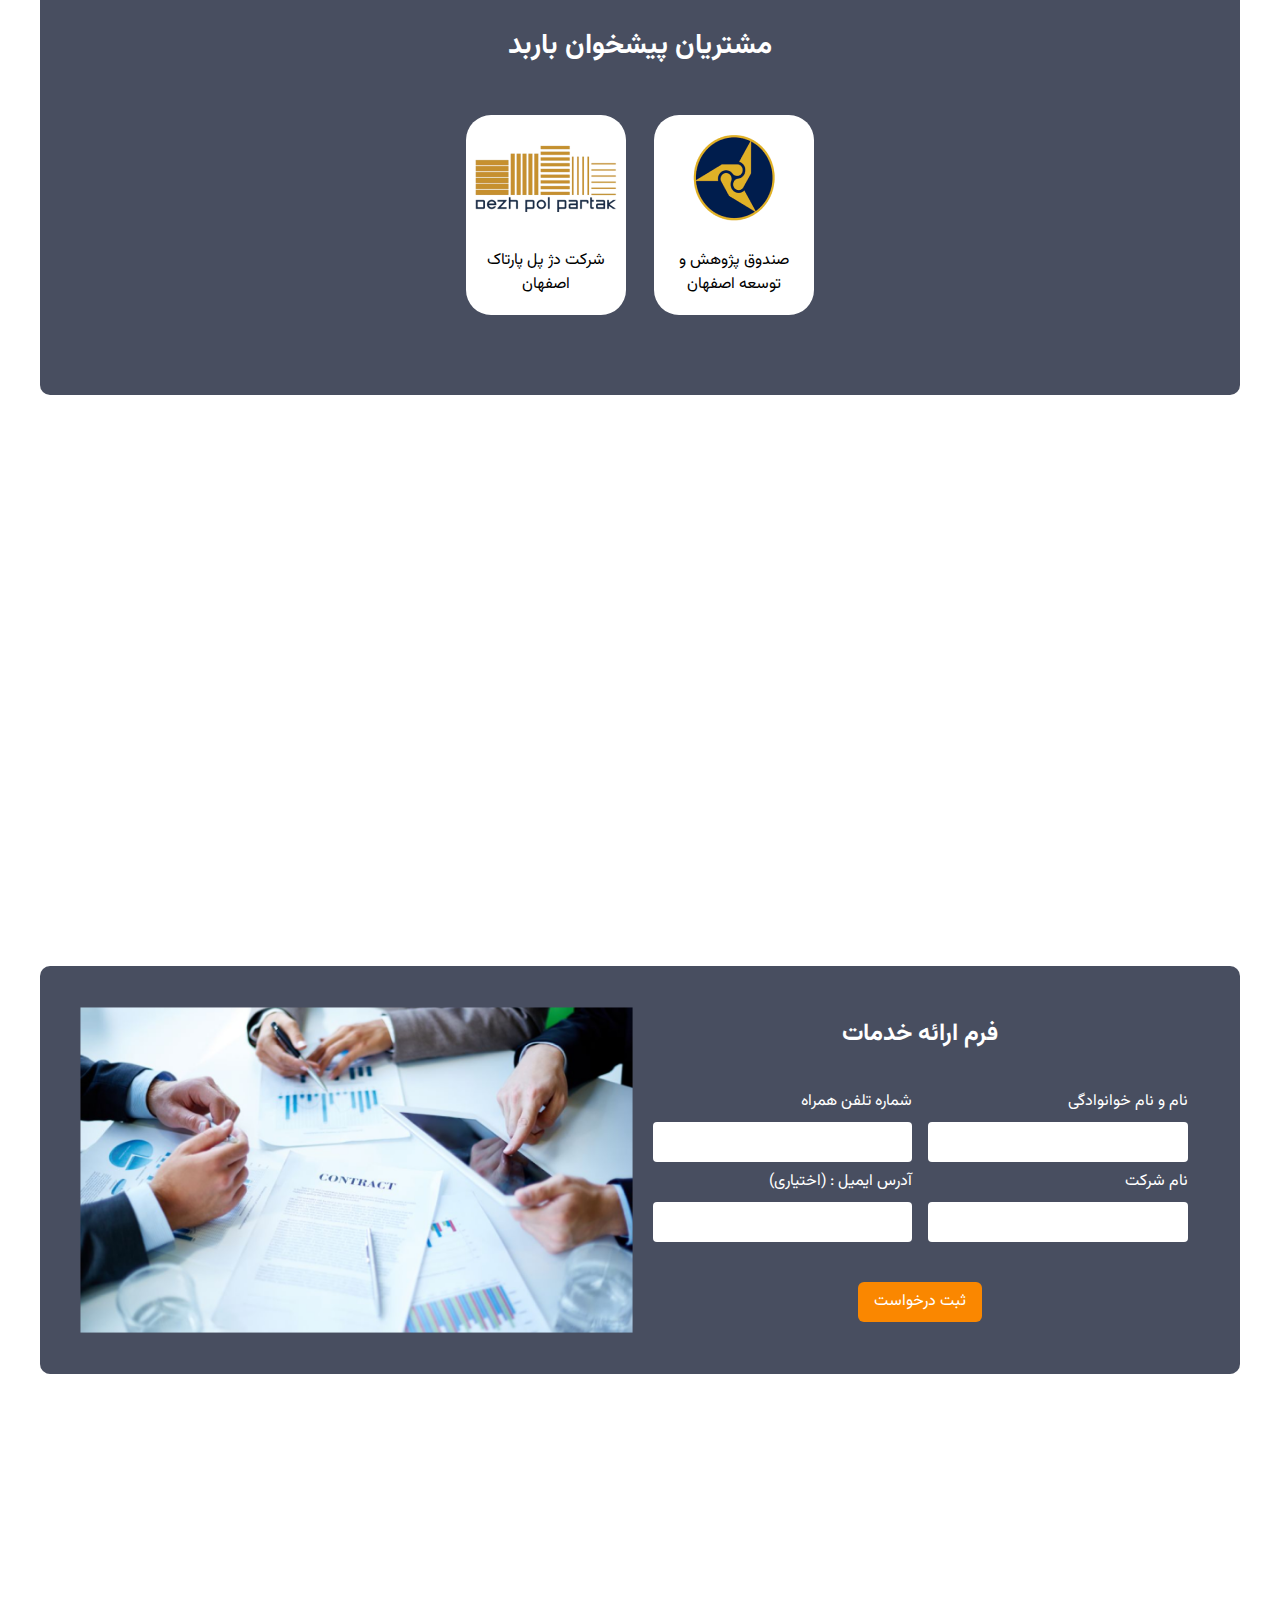
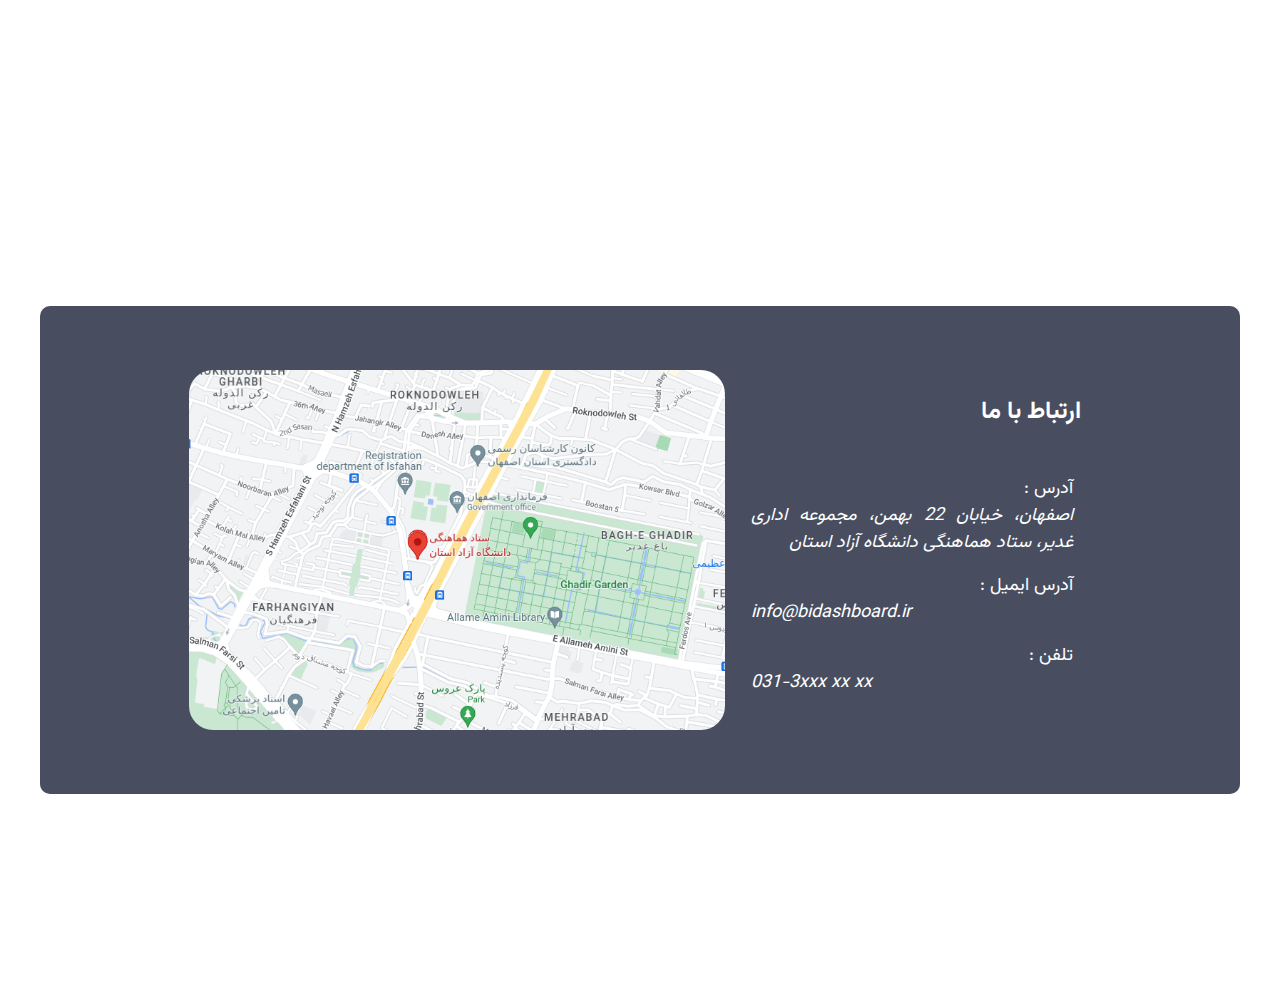
==== commit c4b381e6: "Solve link bug" ====
--- a/bi/index.html
+++ b/bi/index.html
@@ -96,8 +96,8 @@
             class="flex flex-col md:justify-around rounded-[25px] text-white p-[5px] hover:scale-105 transition-all">
             <img src="./assets/images/report1.png" alt="">
             <p class="text-center">داشبورد پژوهش و توسعه اصفهان</p>
-            <!-- </a>
-          <a href="#"
+          </a>
+          <!-- <a href="#"
             class="flex flex-col md:justify-around rounded-[25px] text-white p-[5px] hover:scale-105 transition-all">
             <img src="./assets/images/report1.png" alt="">
             <p class="text-center">داشبورد پژوهش و توسعه اصفهان</p>
